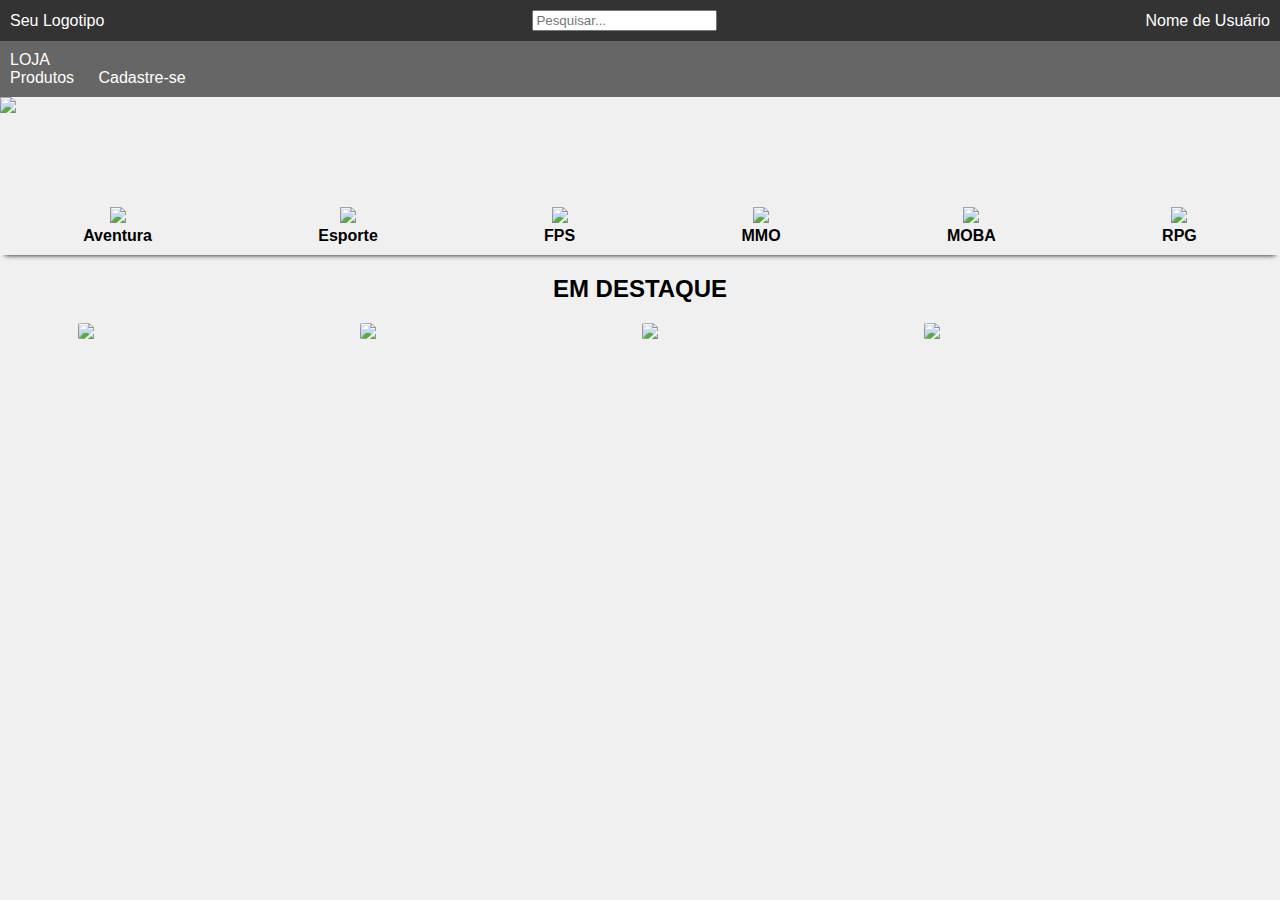
==== index.html @ d7168b6e "Add files via upload" ====
<!DOCTYPE html>
<html lang="PT-BR">
    <head>
        <title>T2 - FunQuest</title>
        <meta charset="UTF-8">
        <meta name="viewport" content="width=device-width", initial-scale="1">
        <link rel="stylesheet" href="styles.css">
    </head>

    <body>
        <header class="header row">
            <div class="logo">Seu Logotipo</div>
            <input type="text" class="search-bar" placeholder="Pesquisar...">
            <div class="user">Nome de Usuário</div> 
        </header>

        <div class="top-nav">
            <nav>
                <a href="index.html">LOJA</a>
                    <div class="signup">
                        <a href="produtos.html">Produtos</a>
                        <a href="cadastro.html">Cadastre-se</a> 
                    </div>
            </nav>
        </div>
        
        <img class="sale" src="img/diablo3.png">

            <div class="gamelist">
                <div class="game">
                    <img class="gameicon" src="img/adventure2.png">
                    <p>Aventura</p>
                </div>
                <div class="game">
                    <img class="gameicon" src="img/Esporte2.png">
                    <p>Esporte</p>
                </div>
                <div class="game">
                    <img class="gameicon" src="img/FPS3.png">
                    <p>FPS</p>
                </div>
                <div class="game">
                    <img class="gameicon" src="img/MMO.png">
                    <p>MMO</p>
                </div>
                <div class="game">
                    <img class="gameicon" src="img/MOBA3.png">
                    <p>MOBA</p>
                </div>
                <div class="game">
                    <img class="gameicon" src="img/RPG3.png">
                    <p>RPG</p>
                </div>
            </div>
           
        <div class="contrast">
            <h2>EM DESTAQUE</h2>
                <img class="topgames" src="img/FC242.jpg">
                <img class="topgames" src="img/cs23.jpg">
                <img class="topgames" src="img/dota3.jpg">
                <img class="topgames" src="img/Nier.jpeg">
        </div>
    </body>
</html>
---- styles.css ----
body {
    font-family: Arial, sans-serif;
    background-color: #f0f0f0;
    margin: 0;
    padding: 0;
    display: flex;
    flex-direction: column;
    min-height: 100vh;
}

.header {
    background-color: #333;
    color: #fff;
    display: flex;
    justify-content: space-between;
    align-items: center;
    padding: 10px;
}

.header .column {
    flex: 1;
    text-align: center;
}

/* Estilização da barra de navegação superior */
.top-nav {
    background-color: #666;
    color: #fff;
    padding: 10px;
    display: column;
}

.top-nav a {
    text-decoration: none;
    color: #fff;
    margin-right: 20px;
    vertical-align: top;
}

.sale{
    min-height: 100px;
    max-height: 370px;
    max-width: 100%;
    
    
   
}

.gamelist {
    display: flex;
    justify-content: space-around;
    align-items: flex-start;
    box-shadow: 0 5px 5px -5px rgba(0, 0, 0, 1);
    

}

.game {
    
    text-align: center;
    margin: 10px;
}

img {   
    cursor: pointer;
    max-width: 100px; /* Defina o tamanho desejado para os ícones */
    
}

.gameicon:hover{
    transform: scale(1.1);
}


p { font-family: sans-serif;
    font-weight: bold;
    cursor: pointer;
    margin: 0;
}

.contrast{
    text-align: center;
}

.topgames{
    border-radius: 5%;
    margin-right: 1%;
    min-width: 265px;
    align-items: center;
}

.topgames:hover{
    transform: scale(1.3);
}
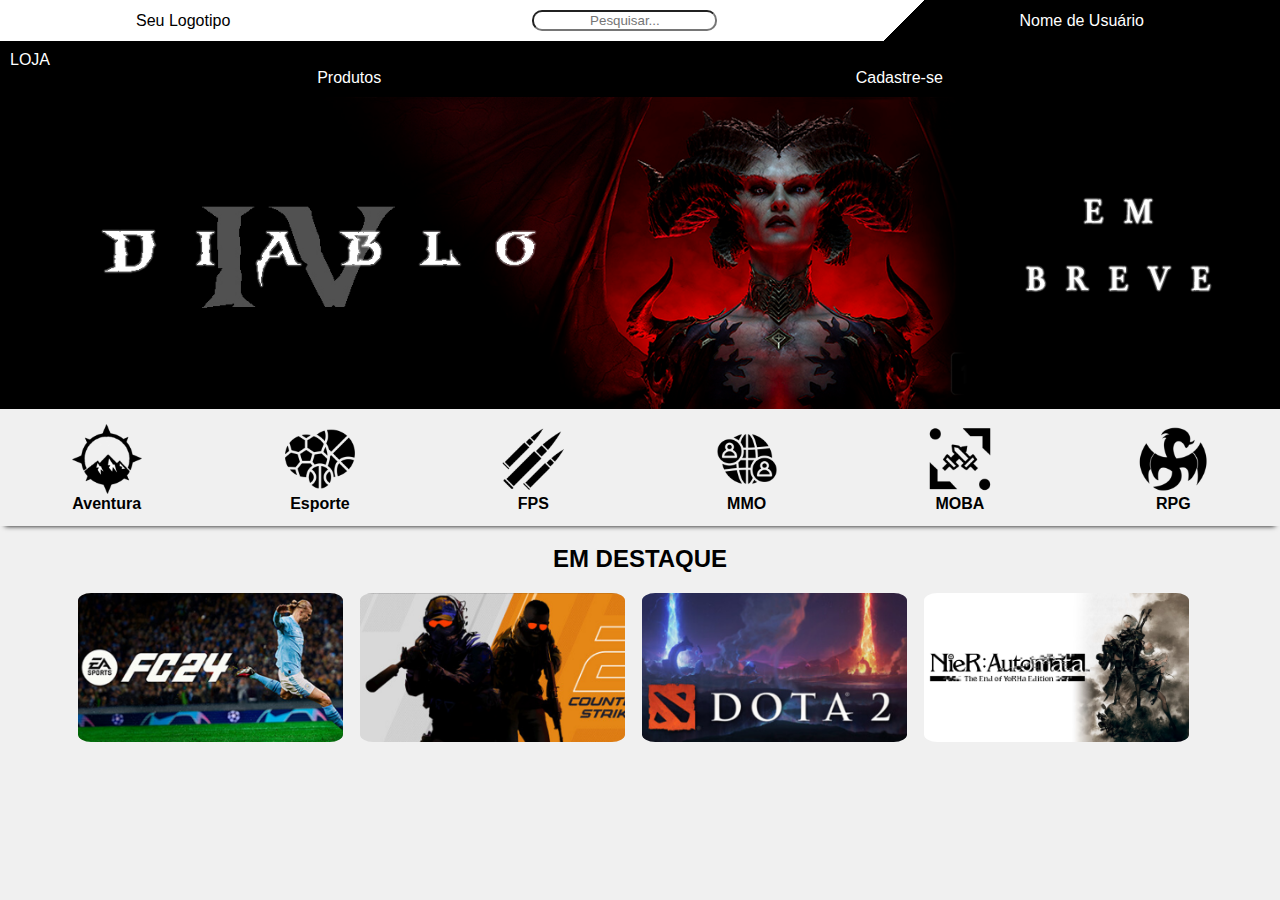
==== commit a52de90a: "add pics, button and prices" ====
--- a/index.html
+++ b/index.html
@@ -4,7 +4,7 @@
         <title>T2 - FunQuest</title>
         <meta charset="UTF-8">
         <meta name="viewport" content="width=device-width", initial-scale="1">
-        <link rel="stylesheet" href="styles.css">
+        <link rel="stylesheet" href="CSS/index.css">
     </head>
 
     <body>
@@ -24,7 +24,7 @@
             </nav>
         </div>
         
-        <img class="sale" src="img/diablo3.png">
+        <img class="sale" src="img/diablo2.jpg">
 
             <div class="gamelist">
                 <div class="game">
--- a/CSS/index.css
+++ b/CSS/index.css
@@ -0,0 +1,168 @@
+body {
+    font-family: Arial, sans-serif;
+    background-color: #f0f0f0;
+    margin: 0;
+    padding: 0;
+    display: flex;
+    flex-direction: column;
+    min-height: 100vh;
+}
+
+.header {
+    background-color: #000000;
+    background: linear-gradient(135deg , white 70%, black 30%);
+    color: #fff;
+    display: flex;
+    justify-content: space-between;
+    align-items: center;
+    padding: 10px;
+
+
+}
+
+.header .column {
+    flex: 1;
+    text-align: center;
+}
+
+/* Estilização da barra de navegação superior */
+.top-nav {
+    background-color: #000000;
+    color: #fff;
+    padding: 10px;
+    display: column;
+}
+
+.top-nav a {
+    text-decoration: none;
+    color: #fff;
+    margin-right: 20px;
+    vertical-align: top;
+}
+
+.signup{
+    text-align: center;
+    word-spacing: 50vh;
+    
+
+
+}
+
+.sale{
+    min-height: 100px;
+    max-height: 370px;
+    max-width: 100%;
+    margin-bottom: 0vh; 
+}
+
+.gamelist {
+    display: flex;
+    justify-content: space-around;
+    align-items: center;
+    box-shadow: 0 5px 5px -5px rgba(0, 0, 0, 1);
+    height: 15vh;
+    margin-top: -2vh;
+    min-height: 7vh;
+    max-height: 15vh;
+  }
+  
+  @media screen and (max-width: 768px) {
+    .gamelist {
+      height: 10vh;
+    }
+  }
+
+.game {
+    
+    text-align: center;
+    margin: 20px;
+}
+
+img {   
+    cursor: pointer;
+    max-width: 100px; /* Defina o tamanho desejado para os ícones */
+    
+}
+
+.gameicon {
+    display: flex;
+    justify-content: center;
+    align-items: center;
+    min-height: 5px;
+    max-height: 70px;
+    min-width: 5px;
+    max-width: 70px;
+    margin-top: 4vh;
+  }
+  
+  @media screen and (max-width: 768px) {
+    .gameicon {
+      min-height: 1vh;
+      max-height: 50px;
+      min-width: 1vh;
+      max-width: 50px;
+    }
+}
+
+.gameicon:hover{
+    transform: scale(1.1);
+}
+
+
+p { 
+    font-family: sans-serif;
+    font-weight: bold;
+    cursor: pointer;
+    margin-top: 0.1vh;
+}
+
+.contrast{
+    text-align: center;
+}
+
+.topgames{
+    border-radius: 5%;
+    margin-right: 1%;
+    min-width: 265px;
+    align-items: center;
+    margin-bottom: 10%;
+}
+
+.topgames:hover{
+    transform: scale(1.3);
+}
+
+.logo{
+    text-align: left;
+    margin-left: 10%;
+    color: #000000;
+    cursor: pointer;
+    
+}
+
+.user{
+    text-align: right;
+    margin-right: 10%;
+    z-index: 1;
+    cursor: pointer;
+
+}
+
+.search-bar{
+    border-radius: 10px;
+    background-color: #ffffff;
+    text-align: center;
+
+}
+
+.footer{
+    background-color: #000000;
+    color: #f0f0f0;
+    text-align: center;
+    padding-bottom: 1%; 
+    
+}
+
+
+
+
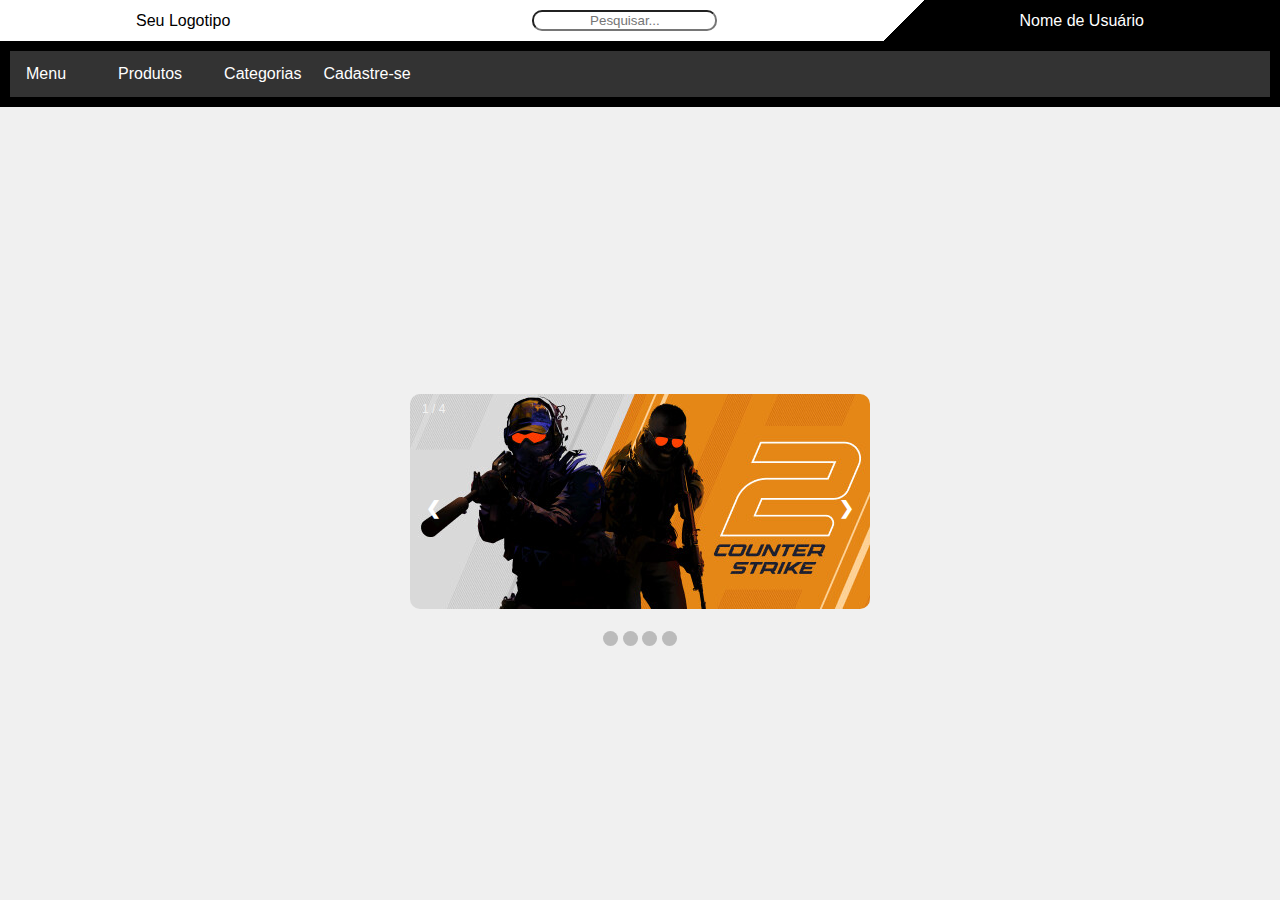
==== commit ad8361a0: "add jscript and new css" ====
--- a/index.html
+++ b/index.html
@@ -5,6 +5,7 @@
         <meta charset="UTF-8">
         <meta name="viewport" content="width=device-width", initial-scale="1">
         <link rel="stylesheet" href="CSS/index.css">
+        <script src="script.js"></script>
     </head>
 
     <body>
@@ -15,50 +16,61 @@
         </header>
 
         <div class="top-nav">
-            <nav>
-                <a href="index.html">LOJA</a>
-                    <div class="signup">
-                        <a href="produtos.html">Produtos</a>
-                        <a href="cadastro.html">Cadastre-se</a> 
+            <nav class="navbar">
+                <a href="index.html">Menu</a>
+                <a href="produtos.html">Produtos</a>
+                <div class="dropdown">
+                    <button onclick="myFunction()" class="dropbtn">Categorias</button>
+                    <div id="myDropdown" class="dropdown-content">
+                        <a href="adventure.html">Aventura</a>
+                        <a href="#">Esportes</a>
+                        <a href="#">FPS</a>
+                        <a href="#">MMO</a>
+                        <a href="#">MOBA</a>
+                        <a href="#">RPG</a>
                     </div>
+                </div>
+                <a href="cadastro.html">Cadastre-se</a>
             </nav>
         </div>
-        
-        <img class="sale" src="img/diablo2.jpg">
+        <br>
+        <br>
+        <div class="slideshow-container">
 
-            <div class="gamelist">
-                <div class="game">
-                    <img class="gameicon" src="img/adventure2.png">
-                    <p>Aventura</p>
+            <div class="slideshow-container">
+
+                <div class="mySlides fade">
+                  <div class="numbertext">1 / 4</div>
+                  <img class="top-img" src="img/cs2.jpg" style="width:100%">
                 </div>
-                <div class="game">
-                    <img class="gameicon" src="img/Esporte2.png">
-                    <p>Esporte</p>
+                
+                <div class="mySlides fade" style="display: none;">
+                  <div class="numbertext">2 / 4</div>
+                  <img class="top-img" src="img/dota2.jpg" style="width:100%">
                 </div>
-                <div class="game">
-                    <img class="gameicon" src="img/FPS3.png">
-                    <p>FPS</p>
+                
+                <div class="mySlides fade" style="display: none;">
+                  <div class="numbertext">3 / 4</div>
+                  <img class="top-img" src="img/fc24.jpg" style="width:100%">
                 </div>
-                <div class="game">
-                    <img class="gameicon" src="img/MMO.png">
-                    <p>MMO</p>
+
+                <div class="mySlides fade" style="display: none;">
+                    <div class="numbertext">4 / 4</div>
+                    <img class="top-img" src="img/nier.jpg" style="width:100%">
+                  </div>
+                
+                <a class="prev" onclick="plusSlides(-1)">❮</a>
+                <a class="next" onclick="plusSlides(1)">❯</a>
+                
                 </div>
-                <div class="game">
-                    <img class="gameicon" src="img/MOBA3.png">
-                    <p>MOBA</p>
+                <br>
+                
+                <div style="text-align:center">
+                  <span class="dot" onclick="currentSlide(1)"></span> 
+                  <span class="dot" onclick="currentSlide(2)"></span> 
+                  <span class="dot" onclick="currentSlide(3)"></span> 
+                  <span class="dot" onclick="currentSlide(4)"></span>
                 </div>
-                <div class="game">
-                    <img class="gameicon" src="img/RPG3.png">
-                    <p>RPG</p>
-                </div>
-            </div>
-           
-        <div class="contrast">
-            <h2>EM DESTAQUE</h2>
-                <img class="topgames" src="img/FC242.jpg">
-                <img class="topgames" src="img/cs23.jpg">
-                <img class="topgames" src="img/dota3.jpg">
-                <img class="topgames" src="img/Nier.jpeg">
-        </div>
+
     </body>
 </html>
--- a/CSS/index.css
+++ b/CSS/index.css
@@ -1,3 +1,4 @@
+
 body {
     font-family: Arial, sans-serif;
     background-color: #f0f0f0;
@@ -5,8 +6,95 @@
     padding: 0;
     display: flex;
     flex-direction: column;
-    min-height: 100vh;
-}
+    height: 100vh;
+    width: 100vw;
+}
+
+.top-img{
+    border-radius: 10px;
+
+}
+
+.slideshow-container {
+  max-width: 1000px;
+  position: relative;
+  margin: auto;
+}
+
+/* Next & previous buttons */
+.prev, .next {
+  cursor: pointer;
+  position: absolute;
+  top: 50%;
+  width: auto;
+  padding: 16px;
+  margin-top: -22px;
+  color: white;
+  font-weight: bold;
+  font-size: 18px;
+  transition: 0.6s ease;
+  border-radius: 0 3px 3px 0;
+  user-select: none;
+}
+
+/* Position the "next button" to the right */
+.next {
+  right: 0;
+  border-radius: 3px 0 0 3px;
+}
+
+/* On hover, add a black background color with a little bit see-through */
+.prev:hover, .next:hover {
+  background-color: rgba(0,0,0,0.8);
+}
+
+/* Caption text */
+.text {
+  color: #f2f2f2;
+  font-size: 15px;
+  padding: 8px 12px;
+  position: absolute;
+  bottom: 8px;
+  width: 100%;
+  text-align: center;
+}
+
+/* Number text (1/3 etc) */
+.numbertext {
+  color: #f2f2f2;
+  font-size: 12px;
+  padding: 8px 12px;
+  position: absolute;
+  top: 0;
+}
+
+/* The dots/bullets/indicators */
+.dot {
+  cursor: pointer;
+  height: 15px;
+  width: 15px;
+  background-color: #bbb;
+  border-radius: 50%;
+  display: inline-block;
+  transition: background-color 0.6s ease;
+}
+
+.active, .dot:hover {
+  background-color: #717171;
+}
+
+/* Fading animation */
+.fade {
+  animation-name: fade;
+  animation-duration: 1.5s;
+}
+
+@keyframes fade {
+  from {opacity: .4} 
+  to {opacity: 1}
+}
+
+
 
 .header {
     background-color: #000000;
@@ -17,11 +105,16 @@
     align-items: center;
     padding: 10px;
 
-
 }
 
 .header .column {
     flex: 1;
+    text-align: center;
+}
+
+.search-bar{
+    border-radius: 10px;
+    background-color: #ffffff;
     text-align: center;
 }
 
@@ -40,97 +133,74 @@
     vertical-align: top;
 }
 
-.signup{
-    text-align: center;
-    word-spacing: 50vh;
-    
-
-
-}
-
-.sale{
-    min-height: 100px;
-    max-height: 370px;
-    max-width: 100%;
-    margin-bottom: 0vh; 
-}
-
-.gamelist {
-    display: flex;
-    justify-content: space-around;
-    align-items: center;
-    box-shadow: 0 5px 5px -5px rgba(0, 0, 0, 1);
-    height: 15vh;
-    margin-top: -2vh;
-    min-height: 7vh;
-    max-height: 15vh;
-  }
-  
-  @media screen and (max-width: 768px) {
-    .gamelist {
-      height: 10vh;
-    }
-  }
-
-.game {
-    
-    text-align: center;
-    margin: 20px;
-}
-
-img {   
-    cursor: pointer;
-    max-width: 100px; /* Defina o tamanho desejado para os ícones */
-    
-}
-
-.gameicon {
-    display: flex;
-    justify-content: center;
-    align-items: center;
-    min-height: 5px;
-    max-height: 70px;
-    min-width: 5px;
-    max-width: 70px;
-    margin-top: 4vh;
-  }
-  
-  @media screen and (max-width: 768px) {
-    .gameicon {
-      min-height: 1vh;
-      max-height: 50px;
-      min-width: 1vh;
-      max-width: 50px;
-    }
-}
-
-.gameicon:hover{
-    transform: scale(1.1);
-}
-
-
-p { 
-    font-family: sans-serif;
-    font-weight: bold;
-    cursor: pointer;
-    margin-top: 0.1vh;
-}
-
-.contrast{
-    text-align: center;
-}
-
-.topgames{
-    border-radius: 5%;
-    margin-right: 1%;
-    min-width: 265px;
-    align-items: center;
-    margin-bottom: 10%;
-}
-
-.topgames:hover{
-    transform: scale(1.3);
-}
+
+.navbar {
+    overflow: hidden;
+    background-color: #333;
+    font-family: Arial, Helvetica, sans-serif;
+  }
+  
+  .navbar a {
+    float: left;
+    font-size: 16px;
+    color: white;
+    text-align: center;
+    padding: 14px 16px;
+    text-decoration: none;
+  }
+
+
+.dropbtn{
+    margin-top: 15%;
+    background-color: #333;
+    color: white;
+    font-size: 16px;
+    border: none;
+    cursor: pointer;
+}
+
+.dropdown {
+    float: left;
+    overflow: hidden;
+  }
+  
+  .dropdown {
+    cursor: pointer;
+    font-size: 16px;  
+    border: none;
+    outline: none;
+    color: white;
+    background-color: inherit;
+    font-family: inherit;
+    margin: 0;
+  }
+  
+  .dropdown-content {
+    display: none;
+    position: absolute;
+    background-color: #f9f9f9;
+    min-width: 160px;
+    box-shadow: 0px 8px 16px 0px rgba(0,0,0,0.2);
+    z-index: 1;
+  }
+  
+  .dropdown-content a {
+    float: none;
+    color: black;
+    padding: 12px 16px;
+    text-decoration: none;
+    display: block;
+    text-align: left;
+  }
+  
+  .dropdown-content a:hover {
+    background-color: #ddd;
+  }
+  
+  .show {
+    display: block;
+  }
+ 
 
 .logo{
     text-align: left;
@@ -148,13 +218,6 @@
 
 }
 
-.search-bar{
-    border-radius: 10px;
-    background-color: #ffffff;
-    text-align: center;
-
-}
-
 .footer{
     background-color: #000000;
     color: #f0f0f0;
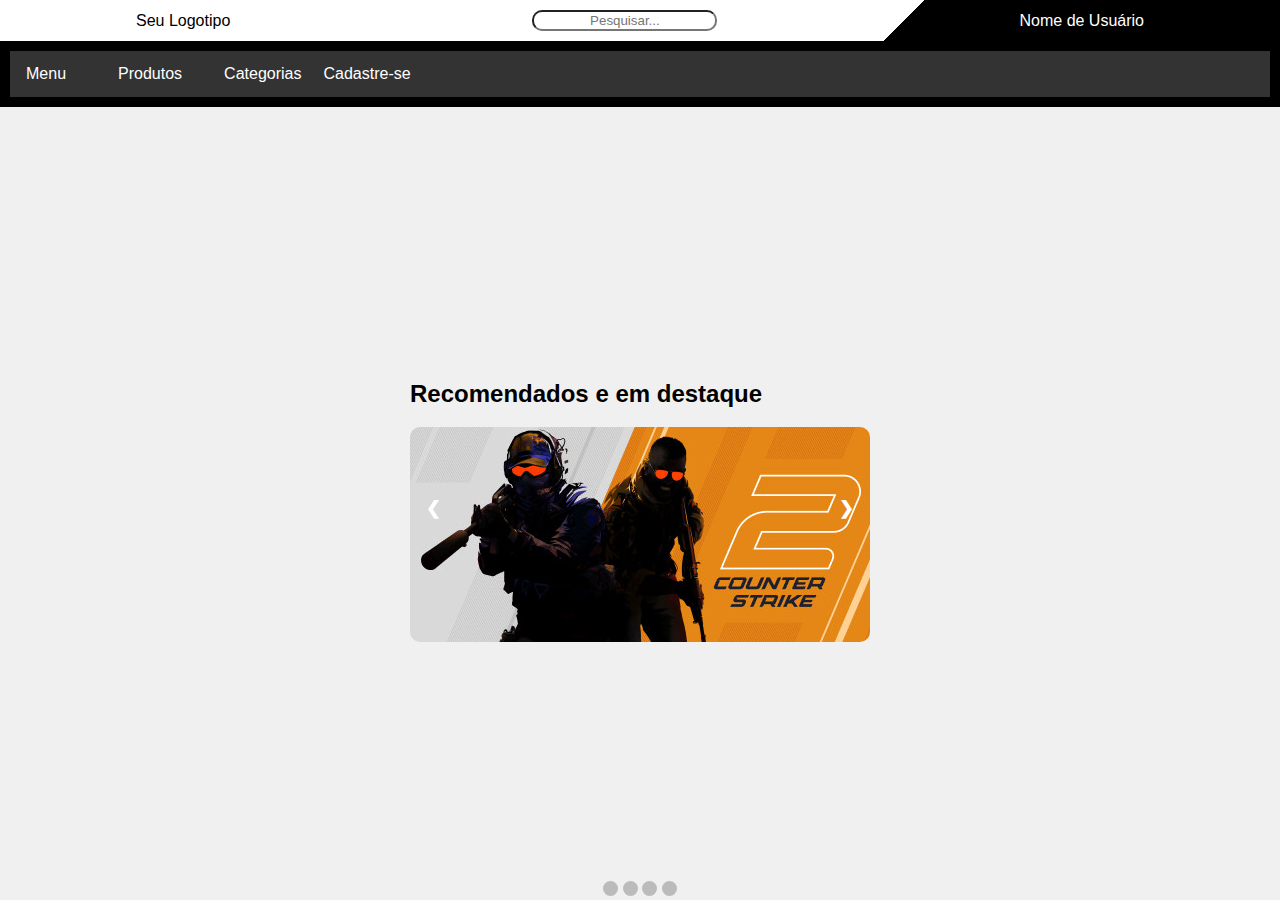
==== commit c41febe5: "new page and new informations" ====
--- a/index.html
+++ b/index.html
@@ -37,26 +37,22 @@
         <br>
         <div class="slideshow-container">
 
-            <div class="slideshow-container">
 
+                <h2 class="home_page_content_title">Recomendados e em destaque</h2>
                 <div class="mySlides fade">
-                  <div class="numbertext">1 / 4</div>
-                  <img class="top-img" src="img/cs2.jpg" style="width:100%">
+                  <img class="top-img" src="img/cs2.jpg" style="width:100%" alt="Counter Strike 2">
                 </div>
                 
                 <div class="mySlides fade" style="display: none;">
-                  <div class="numbertext">2 / 4</div>
-                  <img class="top-img" src="img/dota2.jpg" style="width:100%">
+                  <img class="top-img" src="img/dota2.jpg" style="width:100%" alt="Dota 2">
                 </div>
                 
                 <div class="mySlides fade" style="display: none;">
-                  <div class="numbertext">3 / 4</div>
-                  <img class="top-img" src="img/fc24.jpg" style="width:100%">
+                  <img class="top-img" src="img/fc24.jpg" style="width:100%" alt="FC24">
                 </div>
 
                 <div class="mySlides fade" style="display: none;">
-                    <div class="numbertext">4 / 4</div>
-                    <img class="top-img" src="img/nier.jpg" style="width:100%">
+                    <img class="top-img" src="img/nier.jpg" style="width:100%" alt="Nier: Automata">
                   </div>
                 
                 <a class="prev" onclick="plusSlides(-1)">❮</a>
@@ -71,6 +67,7 @@
                   <span class="dot" onclick="currentSlide(3)"></span> 
                   <span class="dot" onclick="currentSlide(4)"></span>
                 </div>
-
+        </div> 
+               
     </body>
 </html>
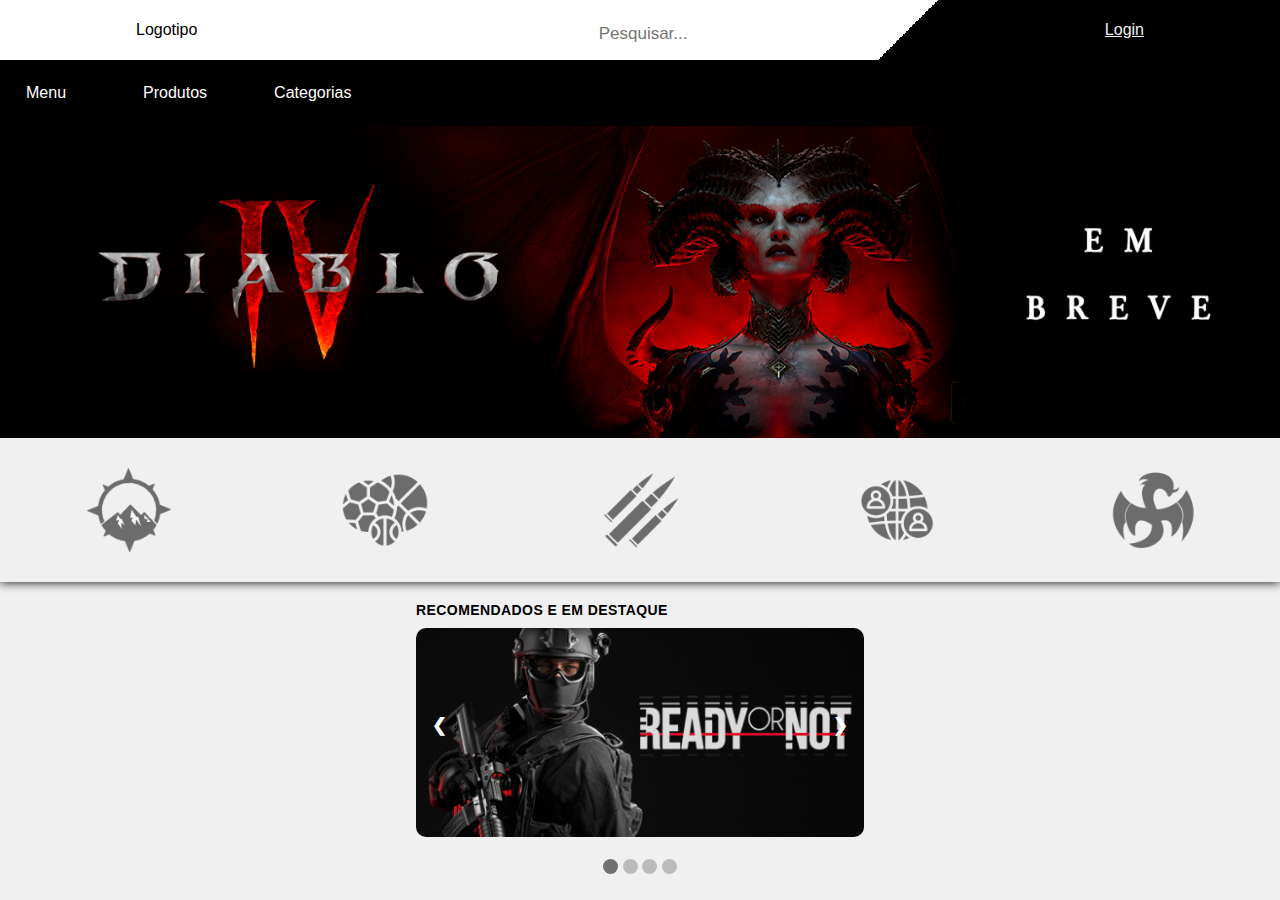
==== commit 71df52d7: "atualização" ====
--- a/index.html
+++ b/index.html
@@ -5,42 +5,65 @@
         <meta charset="UTF-8">
         <meta name="viewport" content="width=device-width", initial-scale="1">
         <link rel="stylesheet" href="CSS/index.css">
-        <script src="script.js"></script>
+        <script src="JS/script.js"></script>
     </head>
 
     <body>
         <header class="header row">
-            <div class="logo">Seu Logotipo</div>
+            <div class="logo">Logotipo</div>
             <input type="text" class="search-bar" placeholder="Pesquisar...">
-            <div class="user">Nome de Usuário</div> 
+            <div class="user">
+             <a class="login" href="">Login</a>
+            </div> 
         </header>
 
         <div class="top-nav">
             <nav class="navbar">
                 <a href="index.html">Menu</a>
-                <a href="produtos.html">Produtos</a>
+                <a href="produtos.html">Produtos</a>  
                 <div class="dropdown">
                     <button onclick="myFunction()" class="dropbtn">Categorias</button>
                     <div id="myDropdown" class="dropdown-content">
                         <a href="adventure.html">Aventura</a>
-                        <a href="#">Esportes</a>
-                        <a href="#">FPS</a>
-                        <a href="#">MMO</a>
-                        <a href="#">MOBA</a>
-                        <a href="#">RPG</a>
+                        <a href="esportes.html">Esportes</a>
+                        <a href="fps.html">FPS</a>
+                        <a href="mmo.html">MMO</a>
+                        <a href="rpg.html">RPG</a>
                     </div>
                 </div>
-                <a href="cadastro.html">Cadastre-se</a>
             </nav>
         </div>
-        <br>
-        <br>
+        
+
+        <img  class="diablo" src="img/diablo.jpg">
+      <div class="bottombar">
+            <a class="iconeimg" href="adventure.html">
+            <img class="iconespace" src="img/adventure2.png">
+            </a>
+
+            <a class="iconeimg" href="esportes.html">
+            <img class="iconespace" src="img/Esporte2.png">
+            </a>
+
+            <a class="iconeimg" href="fps.html">
+            <img class="iconespace" src="img/FPS3.png">
+            </a>
+
+            <a class="iconeimg"  href="mmo.html">
+            <img class="iconespace" src="img/MMO.png">
+            </a>
+
+            <a class="iconeimg" href="rpg.html">
+            <img class="iconespace" src="img/RPG3.png">
+            </a>
+      </div>
+       <br>
         <div class="slideshow-container">
 
 
                 <h2 class="home_page_content_title">Recomendados e em destaque</h2>
                 <div class="mySlides fade">
-                  <img class="top-img" src="img/cs2.jpg" style="width:100%" alt="Counter Strike 2">
+                  <img class="top-img" src="img/readyornot2.jpg" style="width:100%" alt="Counter Strike 2">
                 </div>
                 
                 <div class="mySlides fade" style="display: none;">
@@ -68,6 +91,6 @@
                   <span class="dot" onclick="currentSlide(4)"></span>
                 </div>
         </div> 
-               
+       
     </body>
 </html>
--- a/CSS/index.css
+++ b/CSS/index.css
@@ -2,26 +2,38 @@
 body {
     font-family: Arial, sans-serif;
     background-color: #f0f0f0;
-    margin: 0;
-    padding: 0;
-    display: flex;
-    flex-direction: column;
     height: 100vh;
     width: 100vw;
+    margin: 0%;
+   
+}
+
+.home_page_content_title{
+    font-family: "Motiva Sans", Sans-serif;
+    font-size: 14px;
+    font-weight: bold;
+    text-transform: uppercase;
+    color: black;
+    margin: 0 0 10px;
+    letter-spacing: 0.03em;
+    padding-top: 2px;
 }
 
 .top-img{
-    border-radius: 10px;
-
-}
+  border-radius: 10px;
+  box-shadow: #000000;
+}
+
+
 
 .slideshow-container {
-  max-width: 1000px;
+  max-width: 35%;
   position: relative;
   margin: auto;
 }
 
-/* Next & previous buttons */
+
+
 .prev, .next {
   cursor: pointer;
   position: absolute;
@@ -37,7 +49,6 @@
   user-select: none;
 }
 
-/* Position the "next button" to the right */
 .next {
   right: 0;
   border-radius: 3px 0 0 3px;
@@ -59,16 +70,6 @@
   text-align: center;
 }
 
-/* Number text (1/3 etc) */
-.numbertext {
-  color: #f2f2f2;
-  font-size: 12px;
-  padding: 8px 12px;
-  position: absolute;
-  top: 0;
-}
-
-/* The dots/bullets/indicators */
 .dot {
   cursor: pointer;
   height: 15px;
@@ -83,7 +84,6 @@
   background-color: #717171;
 }
 
-/* Fading animation */
 .fade {
   animation-name: fade;
   animation-duration: 1.5s;
@@ -93,8 +93,6 @@
   from {opacity: .4} 
   to {opacity: 1}
 }
-
-
 
 .header {
     background-color: #000000;
@@ -116,6 +114,27 @@
     border-radius: 10px;
     background-color: #ffffff;
     text-align: center;
+    float: right;
+    padding: 6px;
+    border: none;
+    margin-top: 8px;
+    margin-right: 16px;
+    font-size: 17px;
+}
+
+@media screen and (max-width: 600px) {
+  .search-bar {
+    float: none;
+    display: block;
+    text-align: left;
+    width: 35%;
+    margin: 0;
+    padding: 14px;
+    margin-left: -15%;
+  }
+ input[type=text] {
+    border: 1px solid #ccc;
+  }
 }
 
 /* Estilização da barra de navegação superior */
@@ -123,22 +142,27 @@
     background-color: #000000;
     color: #fff;
     padding: 10px;
-    display: column;
+    flex-direction: column;
+    display: flex;
 }
 
 .top-nav a {
     text-decoration: none;
     color: #fff;
-    margin-right: 20px;
+    margin-right: 5vh;
     vertical-align: top;
 }
-
 
 .navbar {
     overflow: hidden;
-    background-color: #333;
+    background-color: #000000;
     font-family: Arial, Helvetica, sans-serif;
   }
+
+  .navbar a.active{
+    background-color: #ddd;
+  }
+
   
   .navbar a {
     float: left;
@@ -149,20 +173,27 @@
     text-decoration: none;
   }
 
+  .navbar a:hover{
+    background-color: #ddd;
+    color: #000000;
+  }
+
 
 .dropbtn{
     margin-top: 15%;
-    background-color: #333;
+    background-color: #000000;
     color: white;
     font-size: 16px;
     border: none;
     cursor: pointer;
 }
 
+
 .dropdown {
     float: left;
     overflow: hidden;
   }
+
   
   .dropdown {
     cursor: pointer;
@@ -174,6 +205,7 @@
     font-family: inherit;
     margin: 0;
   }
+
   
   .dropdown-content {
     display: none;
@@ -196,11 +228,52 @@
   .dropdown-content a:hover {
     background-color: #ddd;
   }
+
   
   .show {
     display: block;
   }
- 
+
+  .diablo{
+    display: flex;
+    width: 100%;
+  }
+
+  .bottombar {
+    display: flex;
+    box-shadow: 0px 0px 10px;
+    min-height: 16vh;
+    max-height: 22vh;
+}
+
+@media screen and (max-width: 768px) {
+  .bottombar {
+    min-height: 10vh;
+    max-height: 20vh;
+
+  }
+}
+
+.iconeimg {
+    display: flex;
+    align-items: center;
+    justify-content: space-around;
+    flex: 1;
+}
+
+.iconespace {
+    opacity: 55%;
+    flex: 0 0 auto; /* As imagens não devem crescer ou encolher */
+    width: 5%; /* Ajuste a largura conforme necessário para o redimensionamento proporcional */
+    transition: opacity 2s;
+    cursor: pointer;
+    scale: 6.5;
+}
+
+.iconespace:hover {
+  opacity: 100%;
+}
+
 
 .logo{
     text-align: left;
@@ -210,22 +283,38 @@
     
 }
 
+@media screen and ( max-width: 768px){ 
+  .logo{ 
+    margin-left: 6%;
+
+  }
+}
+
 .user{
     text-align: right;
     margin-right: 10%;
     z-index: 1;
     cursor: pointer;
-
-}
-
-.footer{
-    background-color: #000000;
-    color: #f0f0f0;
-    text-align: center;
-    padding-bottom: 1%; 
     
-}
-
-
-
-
+    
+
+}
+
+.login{
+  color: #f0f0f0;
+}
+
+
+
+@media screen and ( max-width: 768px){ 
+  .user{ 
+    margin-right: 6%;
+
+  }
+}
+
+
+
+
+
+
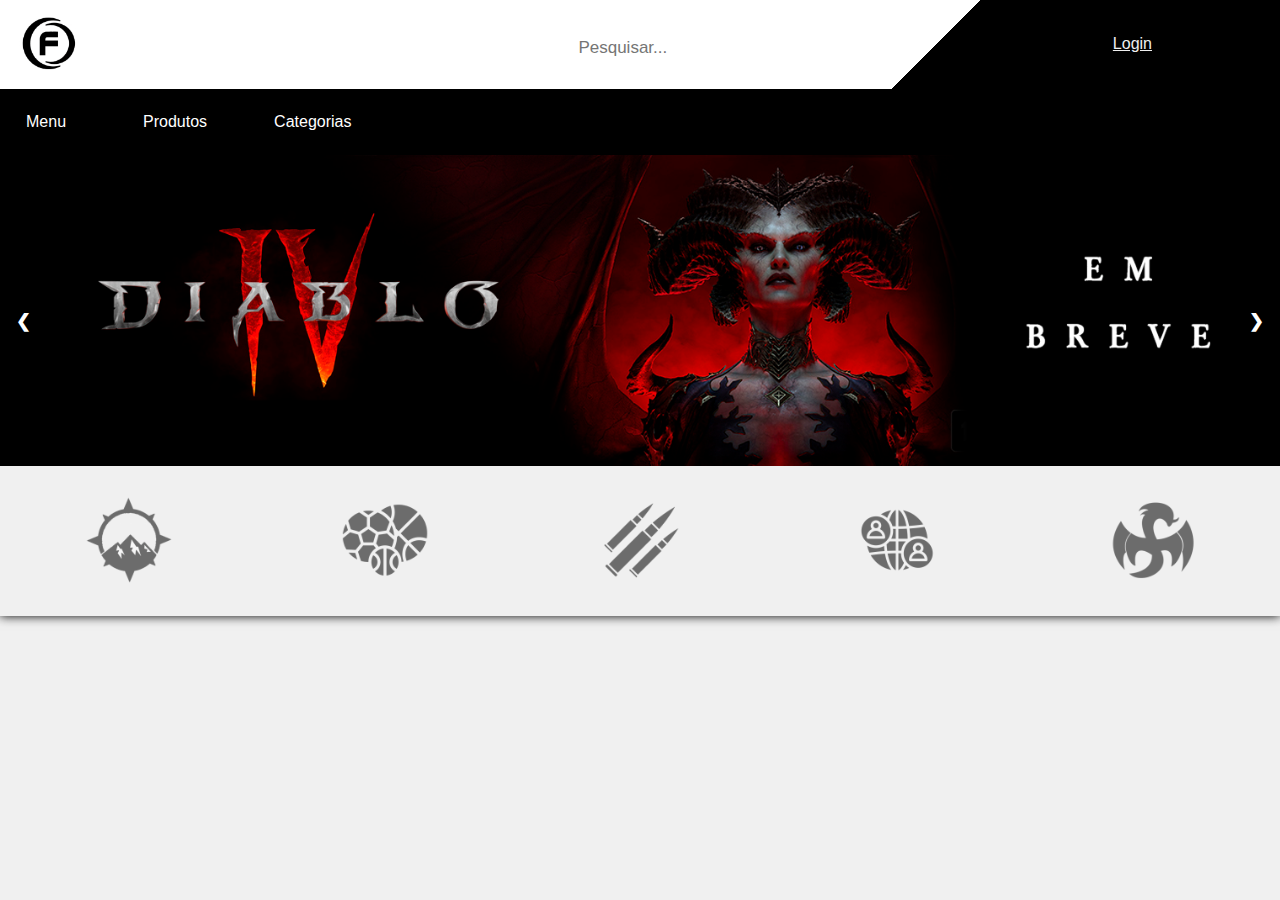
==== commit 2c722475: "Alterações" ====
--- a/index.html
+++ b/index.html
@@ -10,10 +10,14 @@
 
     <body>
         <header class="header row">
-            <div class="logo">Logotipo</div>
+            <div class="logo">
+              <a href="index.html">
+              <img src="/img/funquest logo2.png">
+              </a>
+            </div>
             <input type="text" class="search-bar" placeholder="Pesquisar...">
             <div class="user">
-             <a class="login" href="">Login</a>
+             <a class="login" href="signin.html">Login</a>
             </div> 
         </header>
 
@@ -35,7 +39,43 @@
         </div>
         
 
-        <img  class="diablo" src="img/diablo.jpg">
+        <div class="slideshow-container">
+
+
+          <div class="mySlides fade">
+            <img class="top-img" src="img/diablo.jpg" style="width:100%" alt="Counter Strike 2">
+          </div>
+          
+          <div class="mySlides fade" style="display: none;">
+            <img class="top-img" src="img/rdr2.jpg" style="width:100%" alt="Dota 2">
+          </div>
+          
+          <div class="mySlides fade" style="display: none;">
+            <img class="top-img" src="img/esportecapa.jpg" style="width:100%" alt="FC24">
+          </div>
+
+          <div class="mySlides fade" style="display: none;">
+              <img class="top-img" src="img/fpscapa.jpg" style="width:100%" alt="Nier: Automata">
+          </div>
+
+          <div class="mySlides fade" style="display: none;">
+              <img class="top-img" src="img/mmocapa.jpg" style="width:100%" alt="Nier: Automata">
+          </div>
+          
+            <div class="mySlides fade" style="display: none;">
+              <img class="top-img" src="img/rpgcapa.jpg" style="width:100%" alt="Nier: Automata">
+            </div>  
+
+          <div>
+          <a class="prev" onclick="plusSlides(-1)">❮</a>
+          <a class="next" onclick="plusSlides(1)">❯</a>
+          
+          </div>
+          <br>
+          
+  
+
+
       <div class="bottombar">
             <a class="iconeimg" href="adventure.html">
             <img class="iconespace" src="img/adventure2.png">
@@ -58,39 +98,5 @@
             </a>
       </div>
        <br>
-        <div class="slideshow-container">
-
-
-                <h2 class="home_page_content_title">Recomendados e em destaque</h2>
-                <div class="mySlides fade">
-                  <img class="top-img" src="img/readyornot2.jpg" style="width:100%" alt="Counter Strike 2">
-                </div>
-                
-                <div class="mySlides fade" style="display: none;">
-                  <img class="top-img" src="img/dota2.jpg" style="width:100%" alt="Dota 2">
-                </div>
-                
-                <div class="mySlides fade" style="display: none;">
-                  <img class="top-img" src="img/fc24.jpg" style="width:100%" alt="FC24">
-                </div>
-
-                <div class="mySlides fade" style="display: none;">
-                    <img class="top-img" src="img/nier.jpg" style="width:100%" alt="Nier: Automata">
-                  </div>
-                
-                <a class="prev" onclick="plusSlides(-1)">❮</a>
-                <a class="next" onclick="plusSlides(1)">❯</a>
-                
-                </div>
-                <br>
-                
-                <div style="text-align:center">
-                  <span class="dot" onclick="currentSlide(1)"></span> 
-                  <span class="dot" onclick="currentSlide(2)"></span> 
-                  <span class="dot" onclick="currentSlide(3)"></span> 
-                  <span class="dot" onclick="currentSlide(4)"></span>
-                </div>
-        </div> 
-       
     </body>
 </html>
--- a/CSS/index.css
+++ b/CSS/index.css
@@ -20,16 +20,16 @@
 }
 
 .top-img{
-  border-radius: 10px;
+  border-radius: 0px;
   box-shadow: #000000;
 }
 
 
 
 .slideshow-container {
-  max-width: 35%;
+  max-width: 100%;
   position: relative;
-  margin: auto;
+ 
 }
 
 
@@ -40,18 +40,25 @@
   top: 50%;
   width: auto;
   padding: 16px;
-  margin-top: -22px;
+  margin-top: -100px;
   color: white;
   font-weight: bold;
   font-size: 18px;
   transition: 0.6s ease;
-  border-radius: 0 3px 3px 0;
+  border-radius: 0px 3px 3px 0px;
   user-select: none;
+}
+
+
+@media screen and (max-width: 768px) {
+.prev, .next{
+  margin-top: -80px;
+}
 }
 
 .next {
   right: 0;
-  border-radius: 3px 0 0 3px;
+  
 }
 
 /* On hover, add a black background color with a little bit see-through */
@@ -101,7 +108,18 @@
     display: flex;
     justify-content: space-between;
     align-items: center;
-    padding: 10px;
+    margin-top: -4.5%;
+    margin-bottom: -4.5%;
+
+}
+
+@media screen and (max-width: 768px) {
+  .header {
+    margin-top: -6.9%;
+    margin-bottom: -6.9%;
+    margin-left: 0.5%;
+
+  }
 
 }
 
@@ -234,22 +252,21 @@
     display: block;
   }
 
-  .diablo{
-    display: flex;
-    width: 100%;
-  }
 
   .bottombar {
     display: flex;
     box-shadow: 0px 0px 10px;
-    min-height: 16vh;
+    min-height: 17vh;
     max-height: 22vh;
-}
+    margin-top: -2%;
+}
+
 
 @media screen and (max-width: 768px) {
   .bottombar {
     min-height: 10vh;
-    max-height: 20vh;
+    max-height: 22vh;
+    margin-top: -4.6%;
 
   }
 }
@@ -270,22 +287,26 @@
     scale: 6.5;
 }
 
+
+
 .iconespace:hover {
   opacity: 100%;
 }
 
 
 .logo{
-    text-align: left;
-    margin-left: 10%;
+    
+   margin-left: -4%;
     color: #000000;
     cursor: pointer;
+    scale: 0.3;
+    
     
 }
 
 @media screen and ( max-width: 768px){ 
   .logo{ 
-    margin-left: 6%;
+    margin-left: -9%;
 
   }
 }
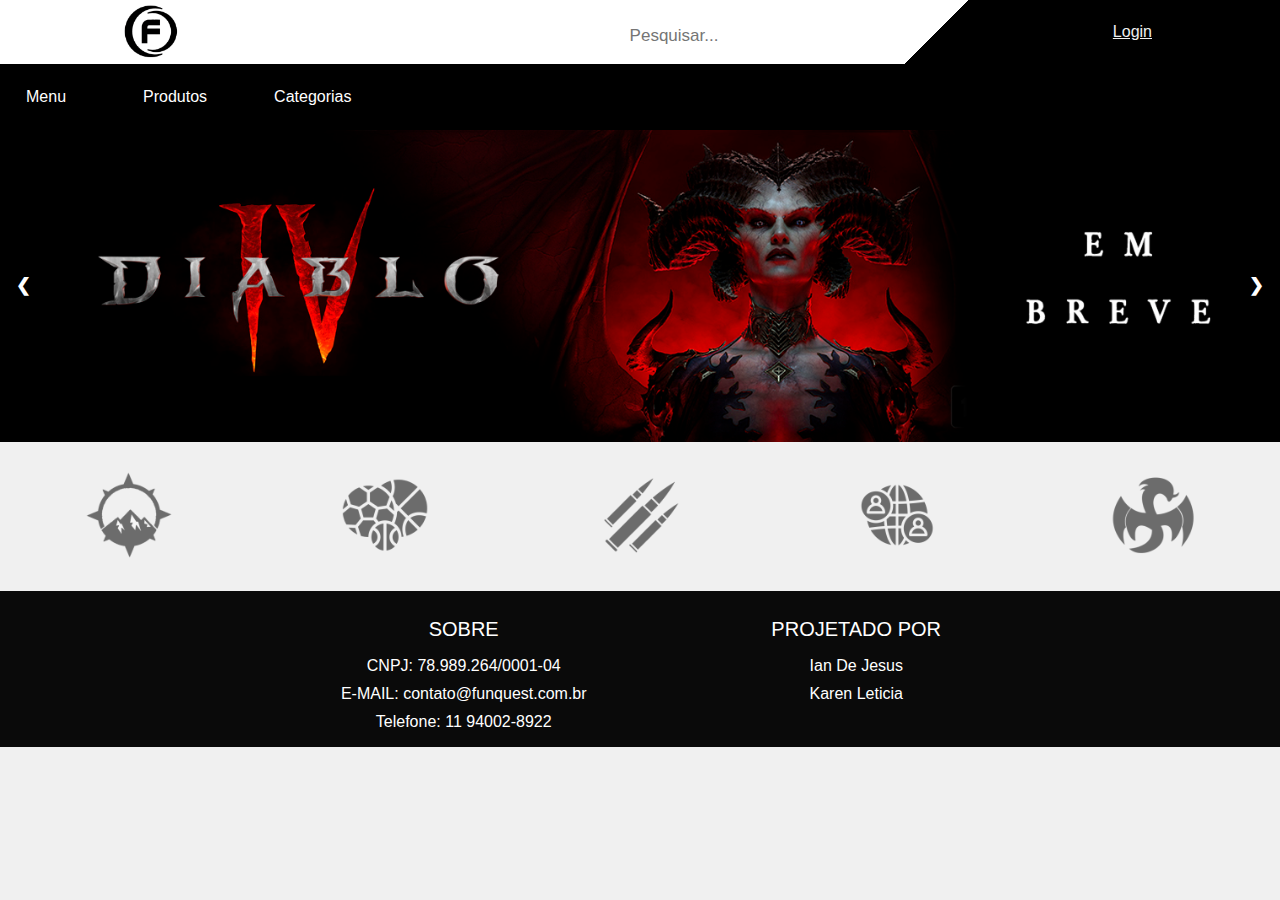
==== commit 89c2ee52: "Atualização da pasta" ====
--- a/index.html
+++ b/index.html
@@ -1,102 +1,134 @@
-<!DOCTYPE html>
-<html lang="PT-BR">
-    <head>
-        <title>T2 - FunQuest</title>
-        <meta charset="UTF-8">
-        <meta name="viewport" content="width=device-width", initial-scale="1">
-        <link rel="stylesheet" href="CSS/index.css">
-        <script src="JS/script.js"></script>
-    </head>
-
-    <body>
-        <header class="header row">
-            <div class="logo">
-              <a href="index.html">
-              <img src="/img/funquest logo2.png">
-              </a>
-            </div>
-            <input type="text" class="search-bar" placeholder="Pesquisar...">
-            <div class="user">
-             <a class="login" href="signin.html">Login</a>
-            </div> 
-        </header>
-
-        <div class="top-nav">
-            <nav class="navbar">
-                <a href="index.html">Menu</a>
-                <a href="produtos.html">Produtos</a>  
-                <div class="dropdown">
-                    <button onclick="myFunction()" class="dropbtn">Categorias</button>
-                    <div id="myDropdown" class="dropdown-content">
-                        <a href="adventure.html">Aventura</a>
-                        <a href="esportes.html">Esportes</a>
-                        <a href="fps.html">FPS</a>
-                        <a href="mmo.html">MMO</a>
-                        <a href="rpg.html">RPG</a>
-                    </div>
-                </div>
-            </nav>
-        </div>
-        
-
-        <div class="slideshow-container">
-
-
-          <div class="mySlides fade">
-            <img class="top-img" src="img/diablo.jpg" style="width:100%" alt="Counter Strike 2">
-          </div>
-          
-          <div class="mySlides fade" style="display: none;">
-            <img class="top-img" src="img/rdr2.jpg" style="width:100%" alt="Dota 2">
-          </div>
-          
-          <div class="mySlides fade" style="display: none;">
-            <img class="top-img" src="img/esportecapa.jpg" style="width:100%" alt="FC24">
-          </div>
-
-          <div class="mySlides fade" style="display: none;">
-              <img class="top-img" src="img/fpscapa.jpg" style="width:100%" alt="Nier: Automata">
-          </div>
-
-          <div class="mySlides fade" style="display: none;">
-              <img class="top-img" src="img/mmocapa.jpg" style="width:100%" alt="Nier: Automata">
-          </div>
-          
-            <div class="mySlides fade" style="display: none;">
-              <img class="top-img" src="img/rpgcapa.jpg" style="width:100%" alt="Nier: Automata">
-            </div>  
-
-          <div>
-          <a class="prev" onclick="plusSlides(-1)">❮</a>
-          <a class="next" onclick="plusSlides(1)">❯</a>
-          
-          </div>
-          <br>
-          
-  
-
-
-      <div class="bottombar">
-            <a class="iconeimg" href="adventure.html">
-            <img class="iconespace" src="img/adventure2.png">
-            </a>
-
-            <a class="iconeimg" href="esportes.html">
-            <img class="iconespace" src="img/Esporte2.png">
-            </a>
-
-            <a class="iconeimg" href="fps.html">
-            <img class="iconespace" src="img/FPS3.png">
-            </a>
-
-            <a class="iconeimg"  href="mmo.html">
-            <img class="iconespace" src="img/MMO.png">
-            </a>
-
-            <a class="iconeimg" href="rpg.html">
-            <img class="iconespace" src="img/RPG3.png">
-            </a>
-      </div>
-       <br>
-    </body>
-</html>
+<!DOCTYPE html>
+<html lang="PT-BR">
+    <head>
+        <title>T2 - FunQuest</title>
+        <meta charset="UTF-8">
+        <meta name="viewport" content="width=device-width", initial-scale="1">
+        <link rel="stylesheet" href="CSS/index.css">
+        <script src="JS/script.js"></script>
+    </head>
+
+    <body>
+        <header class="header row">
+            <div class="logo">
+              <a href="index.html">
+              <img src="img/funquest logo2.png">
+              </a>
+            </div>
+            <input type="text" class="search-bar" placeholder="Pesquisar...">
+            <div class="user">
+             <a class="login" href="signin.html">Login</a>
+            </div> 
+        </header>
+
+        <div class="top-nav">
+            <nav class="navbar">
+                <a href="index.html">Menu</a>
+                <a href="produtos.html">Produtos</a>  
+                <div class="dropdown">
+                    <button onclick="myFunction()" class="dropbtn">Categorias</button>
+                    <div id="myDropdown" class="dropdown-content">
+                        <a href="adventure.html">Aventura</a>
+                        <a href="esportes.html">Esportes</a>
+                        <a href="fps.html">FPS</a>
+                        <a href="mmo.html">MMO</a>
+                        <a href="rpg.html">RPG</a>
+                    </div>
+                </div>
+            </nav>
+        </div>
+        
+
+        <div class="slideshow-container">
+
+
+          <div class="mySlides fade">
+            <img class="top-img" src="img/diablo.jpg" style="width:100%" alt="Counter Strike 2">
+          </div>
+          
+          <div class="mySlides fade" style="display: none;">
+            <img class="top-img" src="img/rdr2.jpg" style="width:100%" alt="Dota 2">
+          </div>
+          
+          <div class="mySlides fade" style="display: none;">
+            <img class="top-img" src="img/esportecapa.jpg" style="width:100%" alt="FC24">
+          </div>
+
+          <div class="mySlides fade" style="display: none;">
+              <img class="top-img" src="img/fpscapa.jpg" style="width:100%" alt="Nier: Automata">
+          </div>
+
+          <div class="mySlides fade" style="display: none;">
+              <img class="top-img" src="img/mmocapa.jpg" style="width:100%" alt="Nier: Automata">
+          </div>
+          
+            <div class="mySlides fade" style="display: none;">
+              <img class="top-img" src="img/rpgcapa.jpg" style="width:100%" alt="Nier: Automata">
+            </div>  
+
+          <div>
+          <a class="prev" onclick="plusSlides(-1)">❮</a>
+          <a class="next" onclick="plusSlides(1)">❯</a>
+          
+          </div>
+          <br>
+          
+  
+
+
+      <div class="bottombar">
+            <a class="iconeimg" href="adventure.html">
+            <img class="iconespace" src="img/adventure2.png">
+            </a>
+
+            <a class="iconeimg" href="esportes.html">
+            <img class="iconespace" src="img/Esporte2.png">
+            </a>
+
+            <a class="iconeimg" href="fps.html">
+            <img class="iconespace" src="img/FPS3.png">
+            </a>
+
+            <a class="iconeimg"  href="mmo.html">
+            <img class="iconespace" src="img/MMO.png">
+            </a>
+
+            <a class="iconeimg" href="rpg.html">
+            <img class="iconespace" src="img/RPG3.png">
+            </a>
+      </div>
+      <footer>
+        <div class="container-footer">
+          <div class="row-footer">
+
+            <div class="footer-col">
+              <h4>Sobre</h4>
+              <ul>
+                <li>
+                  CNPJ: 78.989.264/0001-04
+                </li>
+                <li>
+                  E-MAIL: contato@funquest.com.br
+                </li>
+                <li>
+                  Telefone: 11 94002-8922
+                </li>
+              </ul>
+            </div>
+            
+            <div class="footer-col">
+              <h4>projetado por</h4>
+              <ul>
+                <li>
+                  <a href="#">Ian de Jesus</a>
+                </li>
+                <li>
+                  <a href="https://www.linkedin.com/in/karen-leticia/">Karen Leticia</a>
+                </li>
+              </ul>
+            </div>
+        </div>
+      </footer>
+
+    </body>
+</html>
--- a/CSS/index.css
+++ b/CSS/index.css
@@ -40,7 +40,7 @@
   top: 50%;
   width: auto;
   padding: 16px;
-  margin-top: -100px;
+  margin-top: -180px;
   color: white;
   font-weight: bold;
   font-size: 18px;
@@ -52,7 +52,7 @@
 
 @media screen and (max-width: 768px) {
 .prev, .next{
-  margin-top: -80px;
+  margin-top: -160px;
 }
 }
 
@@ -108,19 +108,19 @@
     display: flex;
     justify-content: space-between;
     align-items: center;
-    margin-top: -4.5%;
-    margin-bottom: -4.5%;
-
-}
-
-@media screen and (max-width: 768px) {
-  .header {
-    margin-top: -6.9%;
-    margin-bottom: -6.9%;
-    margin-left: 0.5%;
-
-  }
-
+    margin-bottom: -70px;
+    margin-top: -70px;
+}
+
+@media screen and (max-width: 500px) {
+  .header a {
+    float: none;
+    display: block;
+    text-align: left;
+  }
+  .header-right {
+    float: none;
+  }
 }
 
 .header .column {
@@ -295,13 +295,11 @@
 
 
 .logo{
-    
-   margin-left: -4%;
+    margin-left: 4%;
     color: #000000;
     cursor: pointer;
     scale: 0.3;
-    
-    
+      
 }
 
 @media screen and ( max-width: 768px){ 
@@ -334,8 +332,63 @@
   }
 }
 
-
-
-
-
-
+footer {
+  background-color: rgb(10, 10, 10);
+  text-align: center;
+  left: 0;
+  bottom: 0;
+  width: 100%;
+  
+}
+
+.container-footer {
+  max-width: 1400px;
+  padding: 0 4%;
+  margin: auto;
+}
+
+.row-footer {
+  display: flex;
+  flex-wrap: wrap;
+  justify-content: center; 
+}
+
+.footer-col {
+  flex: 0 0 33.33%;
+  padding: 0 15px;
+  position: relative;
+  box-sizing: border-box;
+}
+
+.footer-col h4 {
+  font-size: 20px;
+  color: white;
+  margin-bottom: 0;
+  font-weight: 500;
+  position: relative;
+  text-transform: uppercase;
+  margin-left: 11%;
+}
+
+.footer-col ul {
+  list-style: none;
+  color: white;
+}
+
+.footer-col ul li {
+  margin: 10px 0;
+}
+
+.footer-col ul li a {
+  font-size: 16px;
+  text-transform: capitalize;
+  color: white;
+  text-decoration: none;
+  font-weight: 300;
+  transition: all 0.3s ease;
+}
+
+
+
+
+
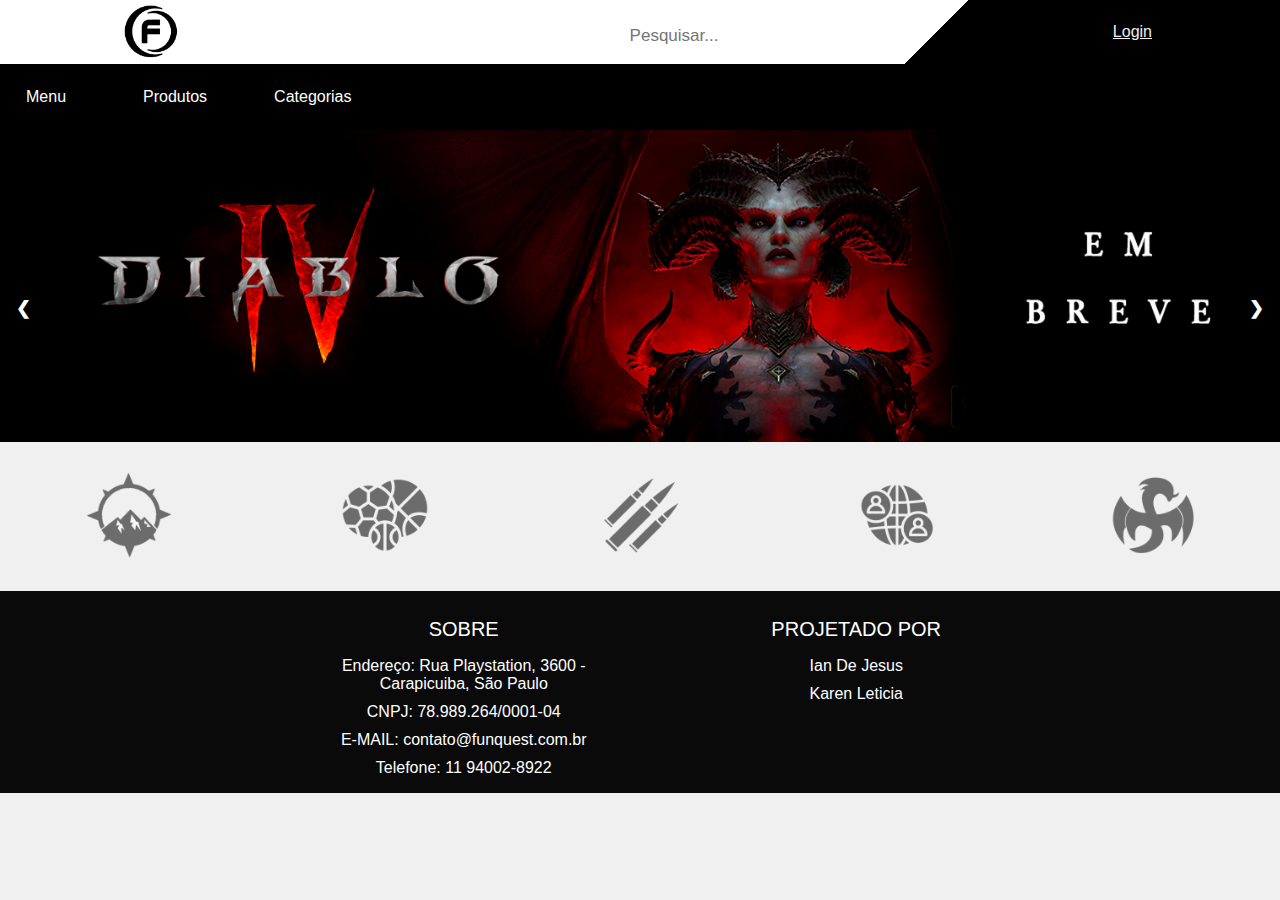
==== commit 797de1e0: "Alterações" ====
--- a/index.html
+++ b/index.html
@@ -105,6 +105,9 @@
               <h4>Sobre</h4>
               <ul>
                 <li>
+                  Endereço: Rua Playstation, 3600 - Carapicuiba, São Paulo
+                </li>
+                <li>
                   CNPJ: 78.989.264/0001-04
                 </li>
                 <li>
